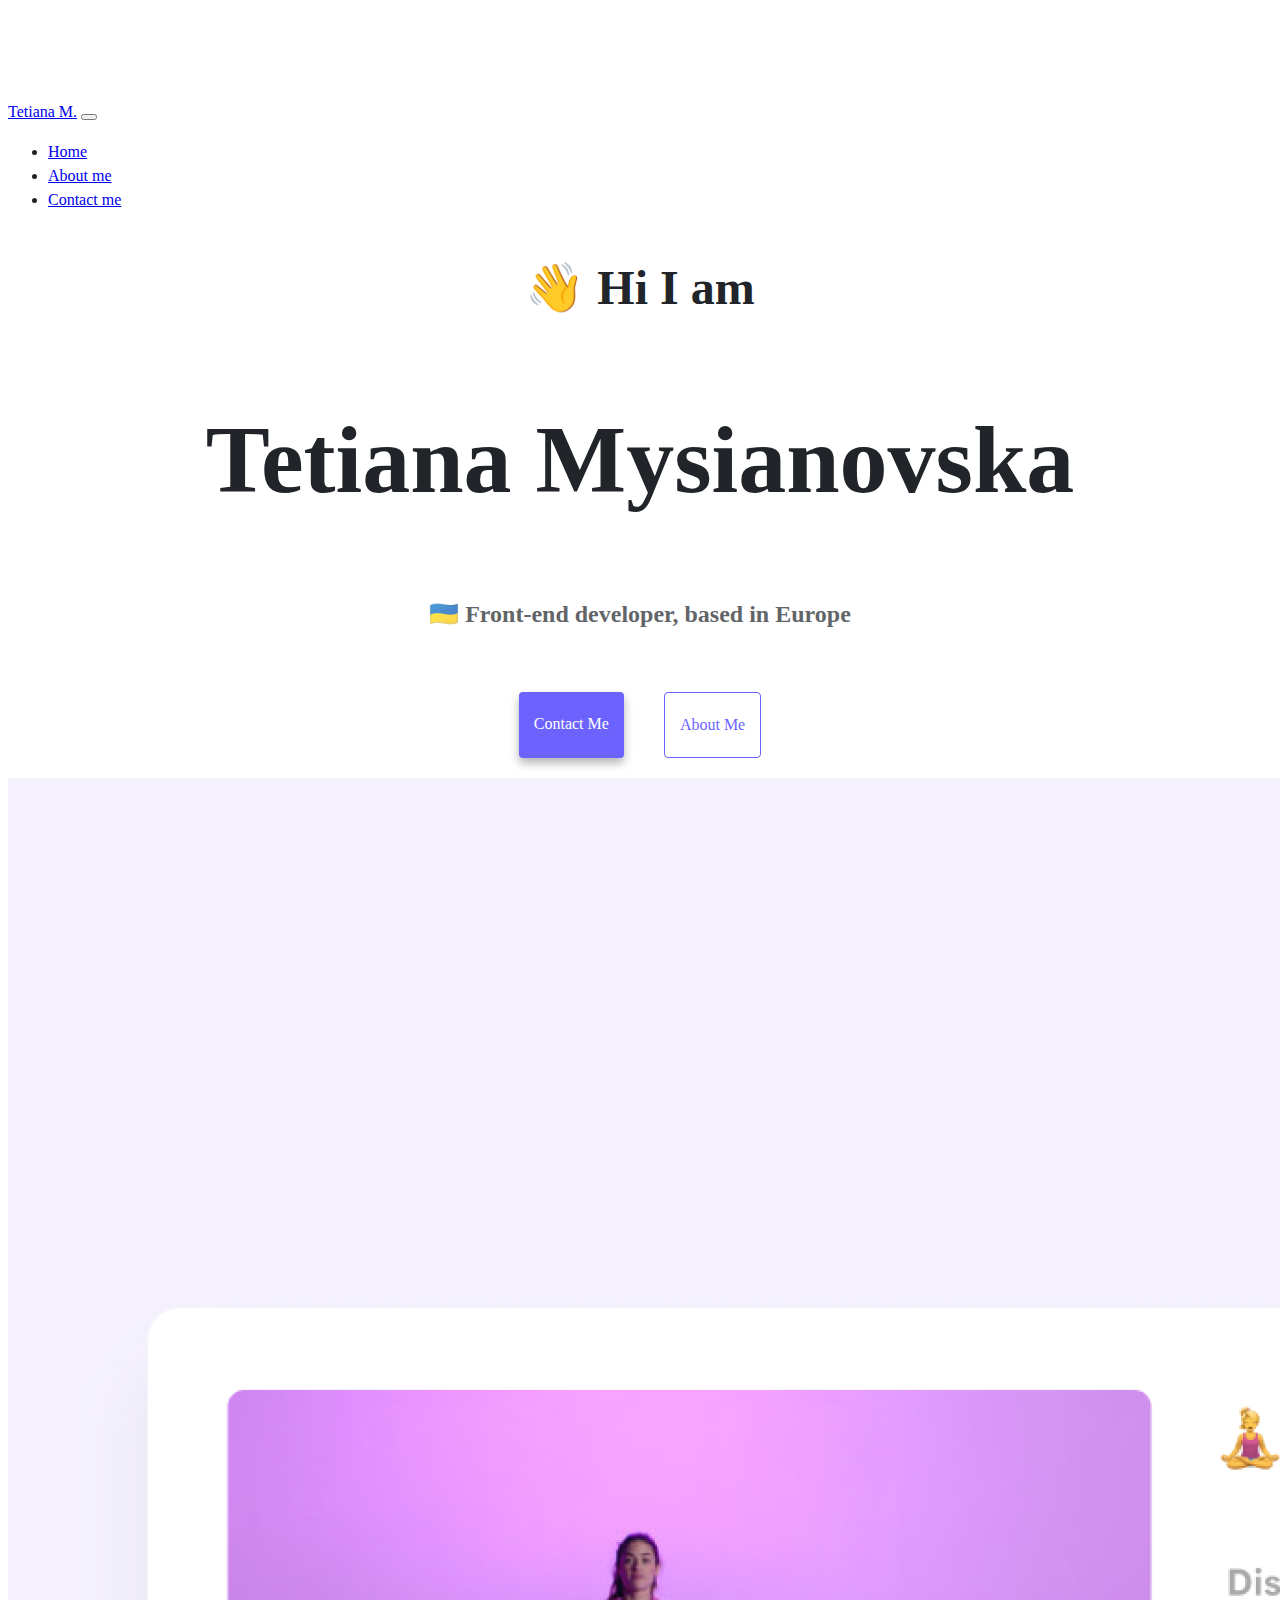
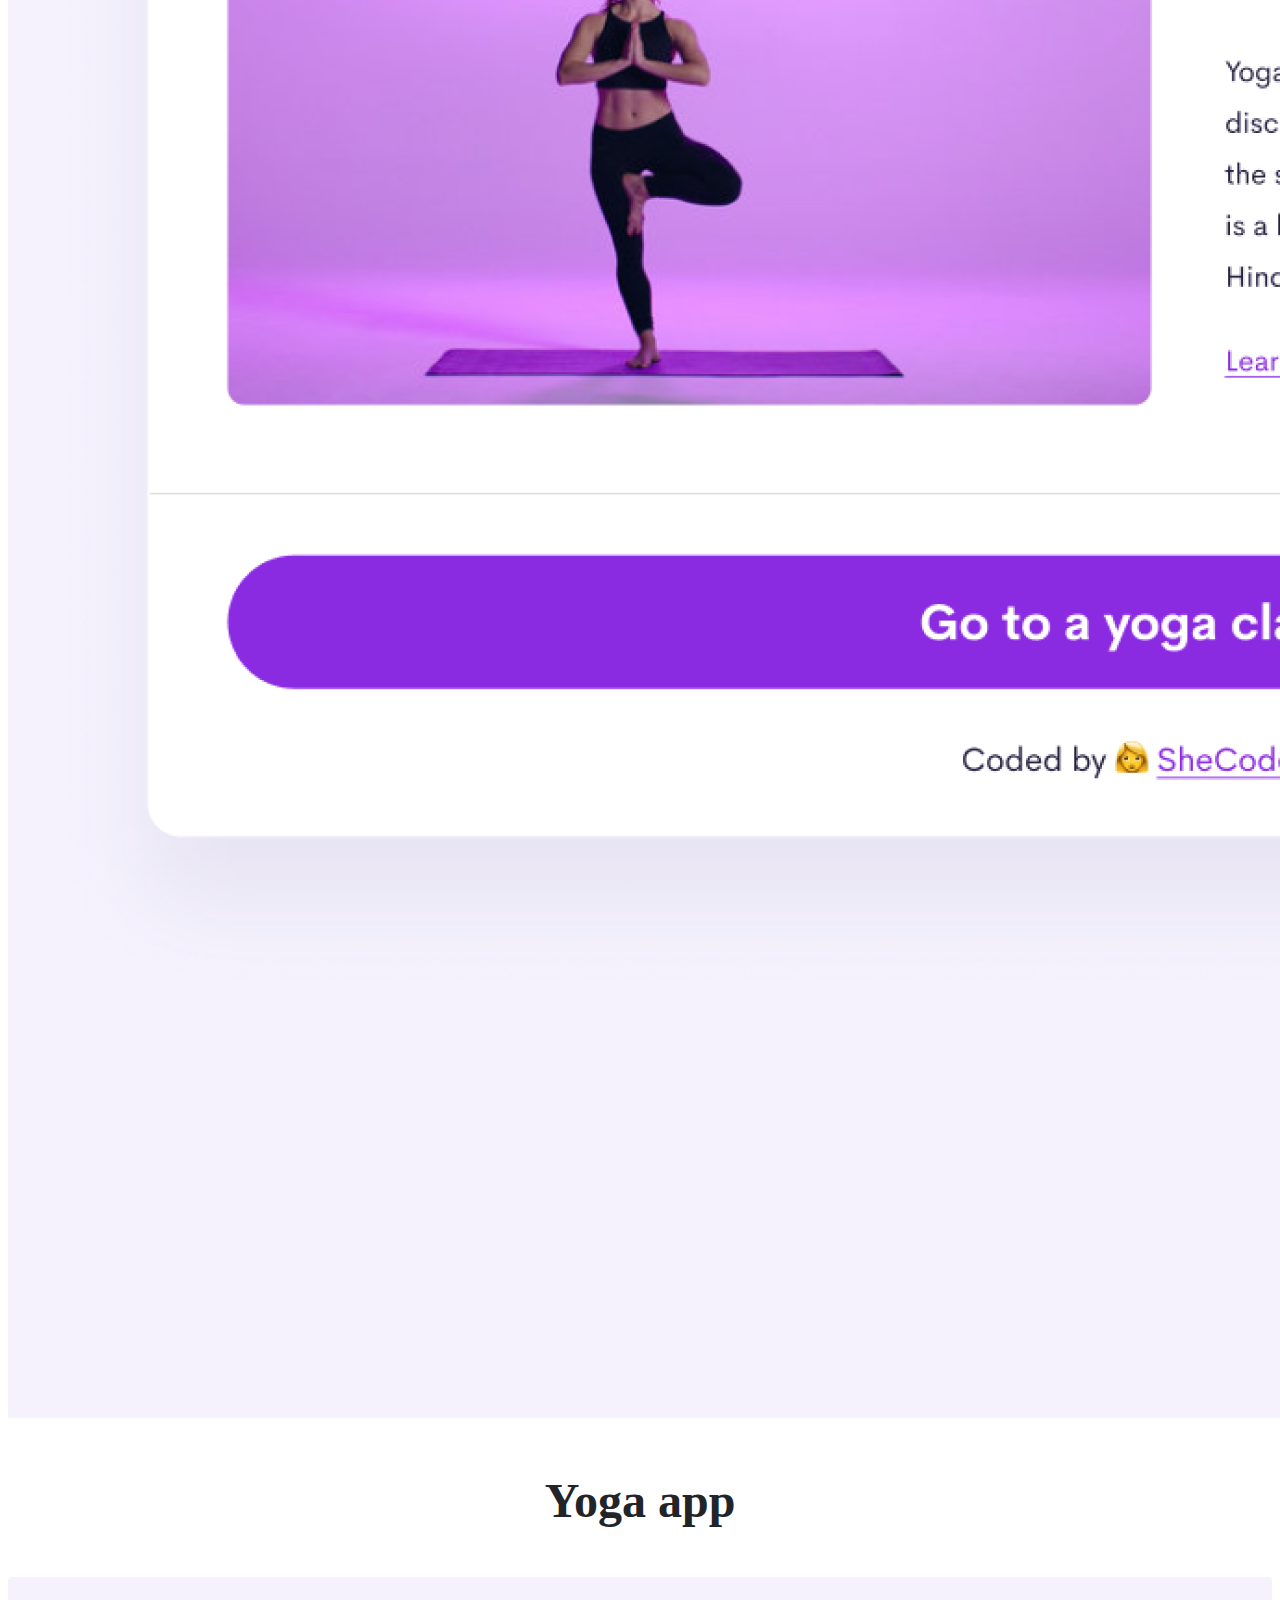
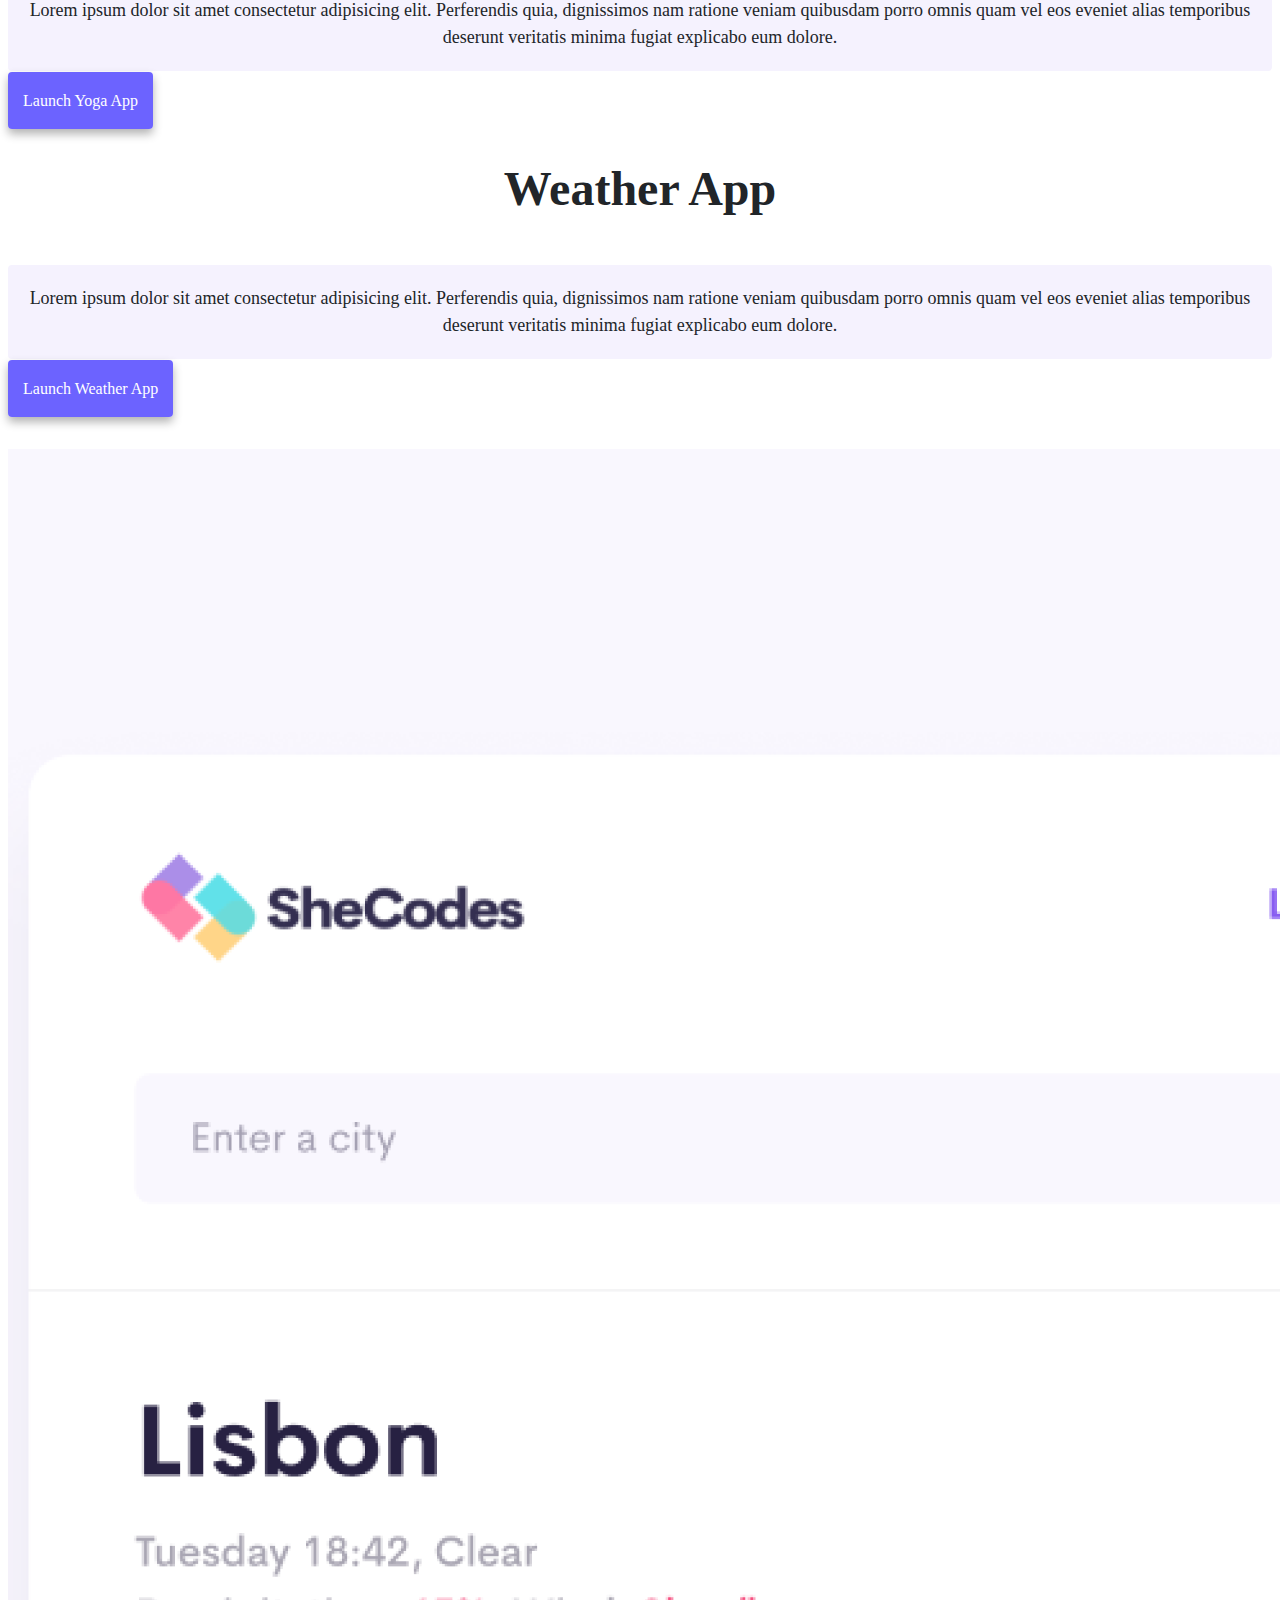
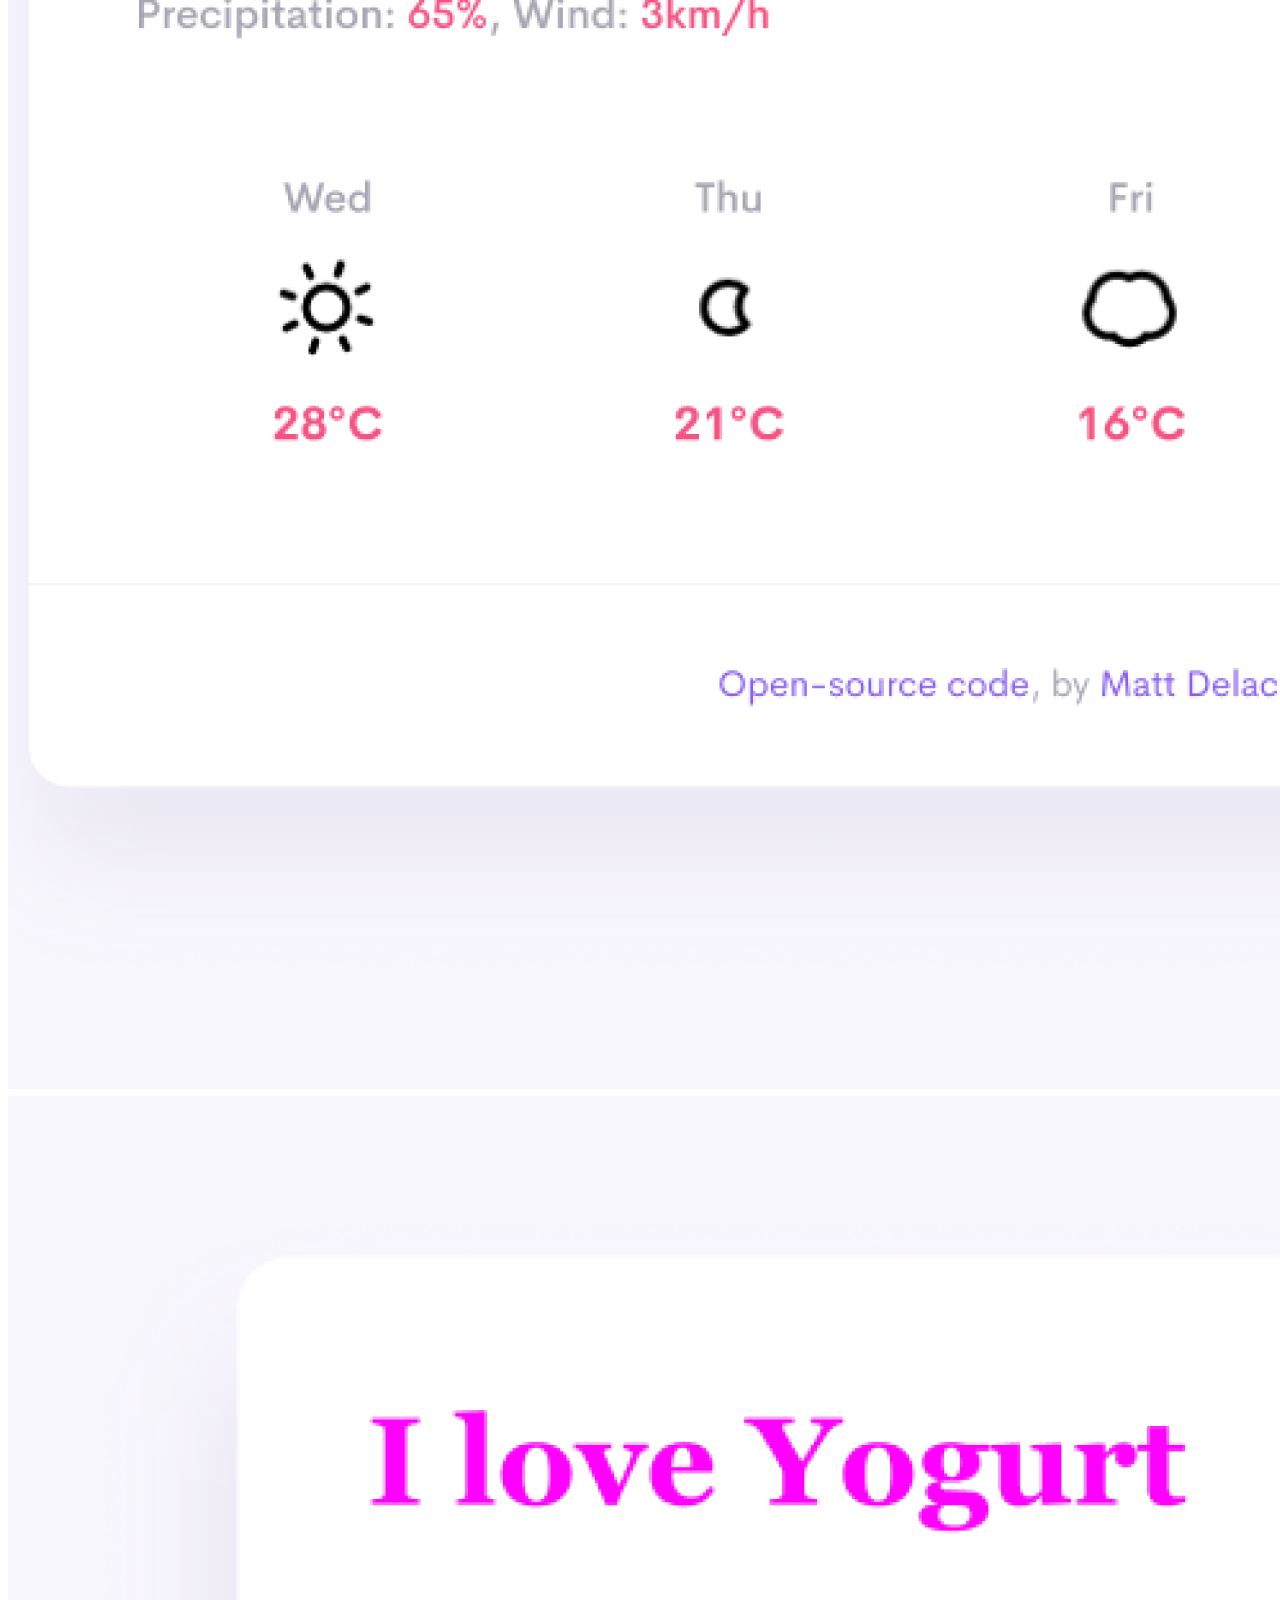
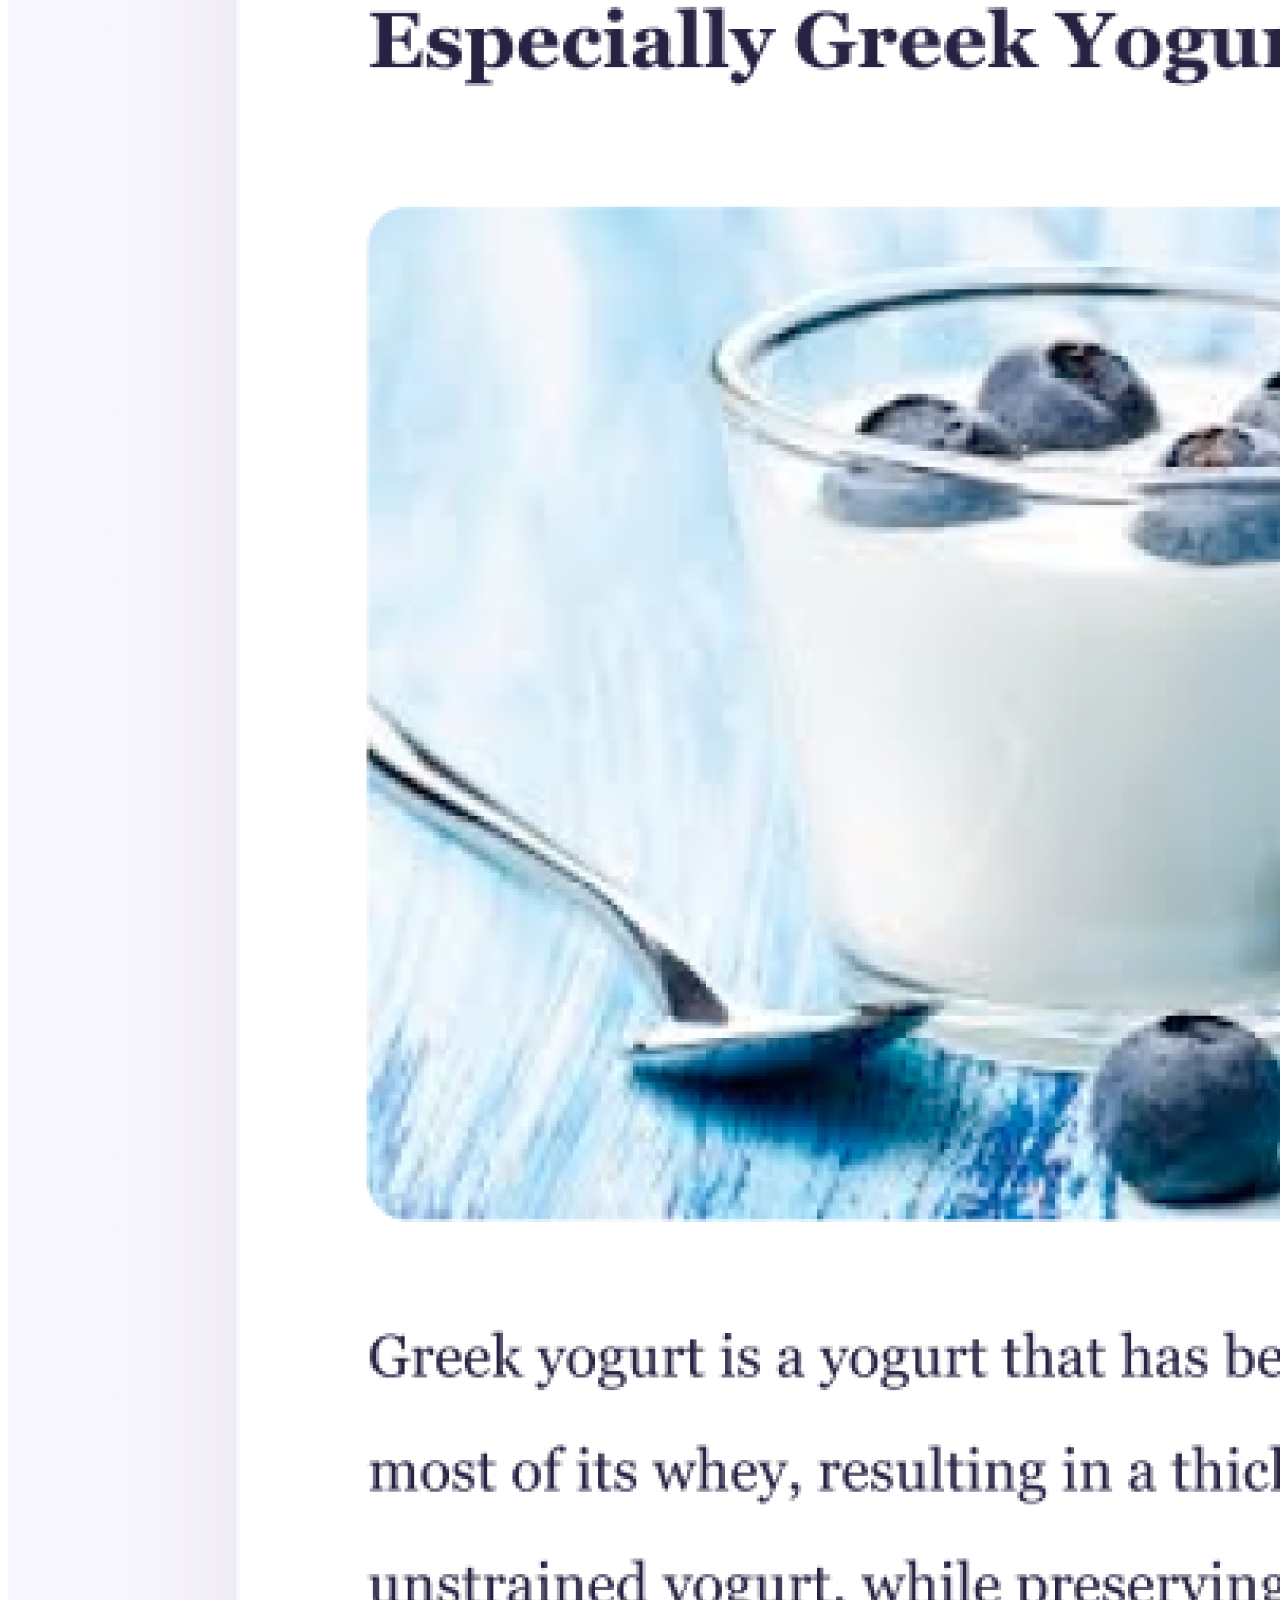
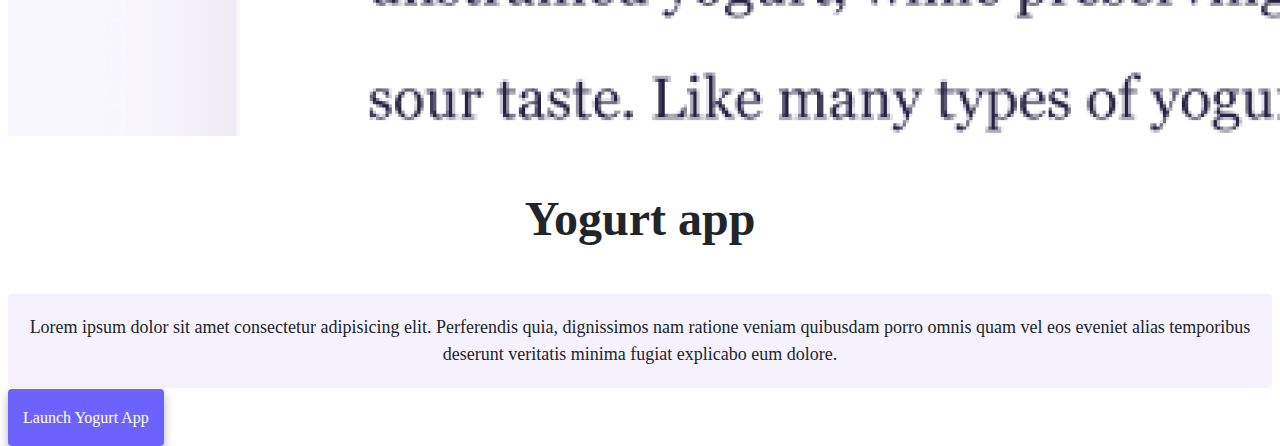
==== index.html @ bc9ecec6 "added homepage, about me page and styling to them" ====
<!DOCTYPE html>
<html lang="en">

<head>
    <meta charset="UTF-8" />
    <meta http-equiv="X-UA-Compatible" content="IE=edge" />
    <meta name="viewport" content="width=device-width, initial-scale=1.0" />
    <link href="https://cdn.jsdelivr.net/npm/bootstrap@5.3.2/dist/css/bootstrap.min.css" rel="stylesheet"
        integrity="sha384-T3c6CoIi6uLrA9TneNEoa7RxnatzjcDSCmG1MXxSR1GAsXEV/Dwwykc2MPK8M2HN" crossorigin="anonymous" />
    <script src="https://cdn.jsdelivr.net/npm/bootstrap@5.3.2/dist/js/bootstrap.bundle.min.js"
        integrity="sha384-C6RzsynM9kWDrMNeT87bh95OGNyZPhcTNXj1NW7RuBCsyN/o0jlpcV8Qyq46cDfL"
        crossorigin="anonymous"></script>
    <title>Tetiana M.</title>
    <link rel="stylesheet" href="style.css" />
</head>

<body>
    <nav class="navbar navbar-expand-lg bg-body-tertiary fixed-top">
        <div class="container-fluid">
            <a class="navbar-brand" href="index.html">Tetiana M.</a>
            <button class="navbar-toggler" type="button" data-bs-toggle="collapse" data-bs-target="#navbarNav"
                aria-controls="navbarNav" aria-expanded="false" aria-label="Toggle navigation">
                <span class="navbar-toggler-icon"></span>
            </button>
            <div class="collapse navbar-collapse" id="navbarNav">
                <ul class="navbar-nav">
                    <li class="nav-item">
                        <a class="nav-link active" aria-current="page" href="index.html">Home</a>
                    </li>
                    <li class="nav-item">
                        <a class="nav-link" href="about.html">About me</a>
                    </li>
                    <li class="nav-item">
                        <a class="nav-link" href="about.html#contact">Contact me</a>
                    </li>
                </ul>
            </div>
        </div>
    </nav>
    <h2>👋 Hi I am</h2>
    <h1>Tetiana Mysianovska</h1>
    <h3>🇺🇦 Front-end developer, based in Europe</h3>
    <div class="navigation-links">
        <a href="about.html#contact" class="contact-link">Contact me</a>
        <a href="about.html" class="about-link">About me</a>
    </div>
    <div class="container">
        <div class="row">
            <div class="col-md-6">
                <img src="images/yoga.png" class="img-fluid rounded" />
            </div>
            <div class="col-md-6">
                <h2 class="mb-3">Yoga app</h2>
                <p>
                    Lorem ipsum dolor sit amet consectetur adipisicing elit. Perferendis
                    quia, dignissimos nam ratione veniam quibusdam porro omnis quam vel
                    eos eveniet alias temporibus deserunt veritatis minima fugiat
                    explicabo eum dolore.
                </p>
                <div class="mt-5">
                    <a href="#" class="primary-link">Launch Yoga App</a>
                </div>
            </div>
        </div>
        <div class="row mt-5">
            <div class="col-md-6">
                <h2 class="mb-3">Weather App</h2>
                <p>
                    Lorem ipsum dolor sit amet consectetur adipisicing elit. Perferendis
                    quia, dignissimos nam ratione veniam quibusdam porro omnis quam vel
                    eos eveniet alias temporibus deserunt veritatis minima fugiat
                    explicabo eum dolore.
                </p>
                <div class="mb-5 mt-5">
                    <a href="#" class="primary-link">Launch Weather App</a>
                </div>
            </div>
            <div class="col-md-6">
                <img src="images/weather.png" class="img-fluid rounded" />
            </div>
        </div>
        <div class="row mt-5">
            <div class="col-md-6">
                <img src="images/yogurt.png" class="img-fluid rounded" />
            </div>
            <div class="col-md-6">
                <h2 class="mb-3">Yogurt app</h2>
                <p>
                    Lorem ipsum dolor sit amet consectetur adipisicing elit. Perferendis
                    quia, dignissimos nam ratione veniam quibusdam porro omnis quam vel
                    eos eveniet alias temporibus deserunt veritatis minima fugiat
                    explicabo eum dolore.
                </p>
                <div class="mt-5">
                    <a href="#" class="primary-link">Launch Yogurt App</a>
                </div>
            </div>
        </div>
    </div>
</body>

</html>
---- style.css ----
:root {
  --primary-color: #6c63ff;
  --secondary-color: #f5f2fe;
  --box-shadow: 0 5px 10px rgba(0, 0, 0, 0.3);
}

body {
  margin-top: 100px;
  font-family: var(--bs-font-sans-serif);
  font-size: 1rem;
  font-weight: 400;
  line-height: 1.5;
  color: #212529;
  background-color: #fff;
  -webkit-text-size-adjust: 100%;
  -webkit-tap-highlight-color: transparent;
}

h1,
h2,
h3 {
  text-align: center;
}

h1 {
  display: block;
  margin-block-start: 0.67em;
  margin-block-end: 0.67em;
  margin-inline-start: 0px;
  margin-inline-end: 0px;
  font-size: 96px;
}

h2 {
  font-size: 48px;
  margin-block-start: 0.83em;
  margin-block-end: 0.83em;
  margin-inline-start: 0px;
  margin-inline-end: 0px;
}

h3 {
  font-size: 24px;
  opacity: 0.7;
}

p {
  background: var(--secondary-color);
  padding: 20px;
  border-radius: 4px;
  font-size: 18px;
  line-height: 1.5;
  text-align: center;
}

.mb-5 {
  margin-bottom: 3rem !important;
}

.navigation-links {
  display: flex;
  margin-top: 40px;
  justify-content: center;
}

.navigation-links a {
  margin: 20px;
  border-radius: 4px;
  padding: 20px 15px;
  text-decoration: none;
  text-transform: capitalize;
}

.contact-link {
  background: var(--primary-color);
  box-shadow: var(--box-shadow);
  color: white;
}

.about-link {
  color: var(--primary-color);
  border: 1px solid var(--primary-color);
}

.homepage-link {
  color: var(--primary-color);
  text-align: center;
  display: block;
}

.about-paragraphs {
  display: flex;
  margin: 30px 0;
}

.about-paragraphs p {
  margin: 10px;
}

.email-link {
  display: flex;
  justify-content: center;
  color: var(--primary-color);
  font-size: 28px;
  text-decoration: none;
}

.email-link:hover {
  text-decoration: underline;
}

.primary-link {
  border-radius: 4px;
  padding: 20px 15px;
  text-decoration: none;
  text-transform: capitalize;
  background: var(--primary-color);
  box-shadow: var(--box-shadow);
  color: white;
}

a:-webkit-any-link {
  cursor: pointer;
}
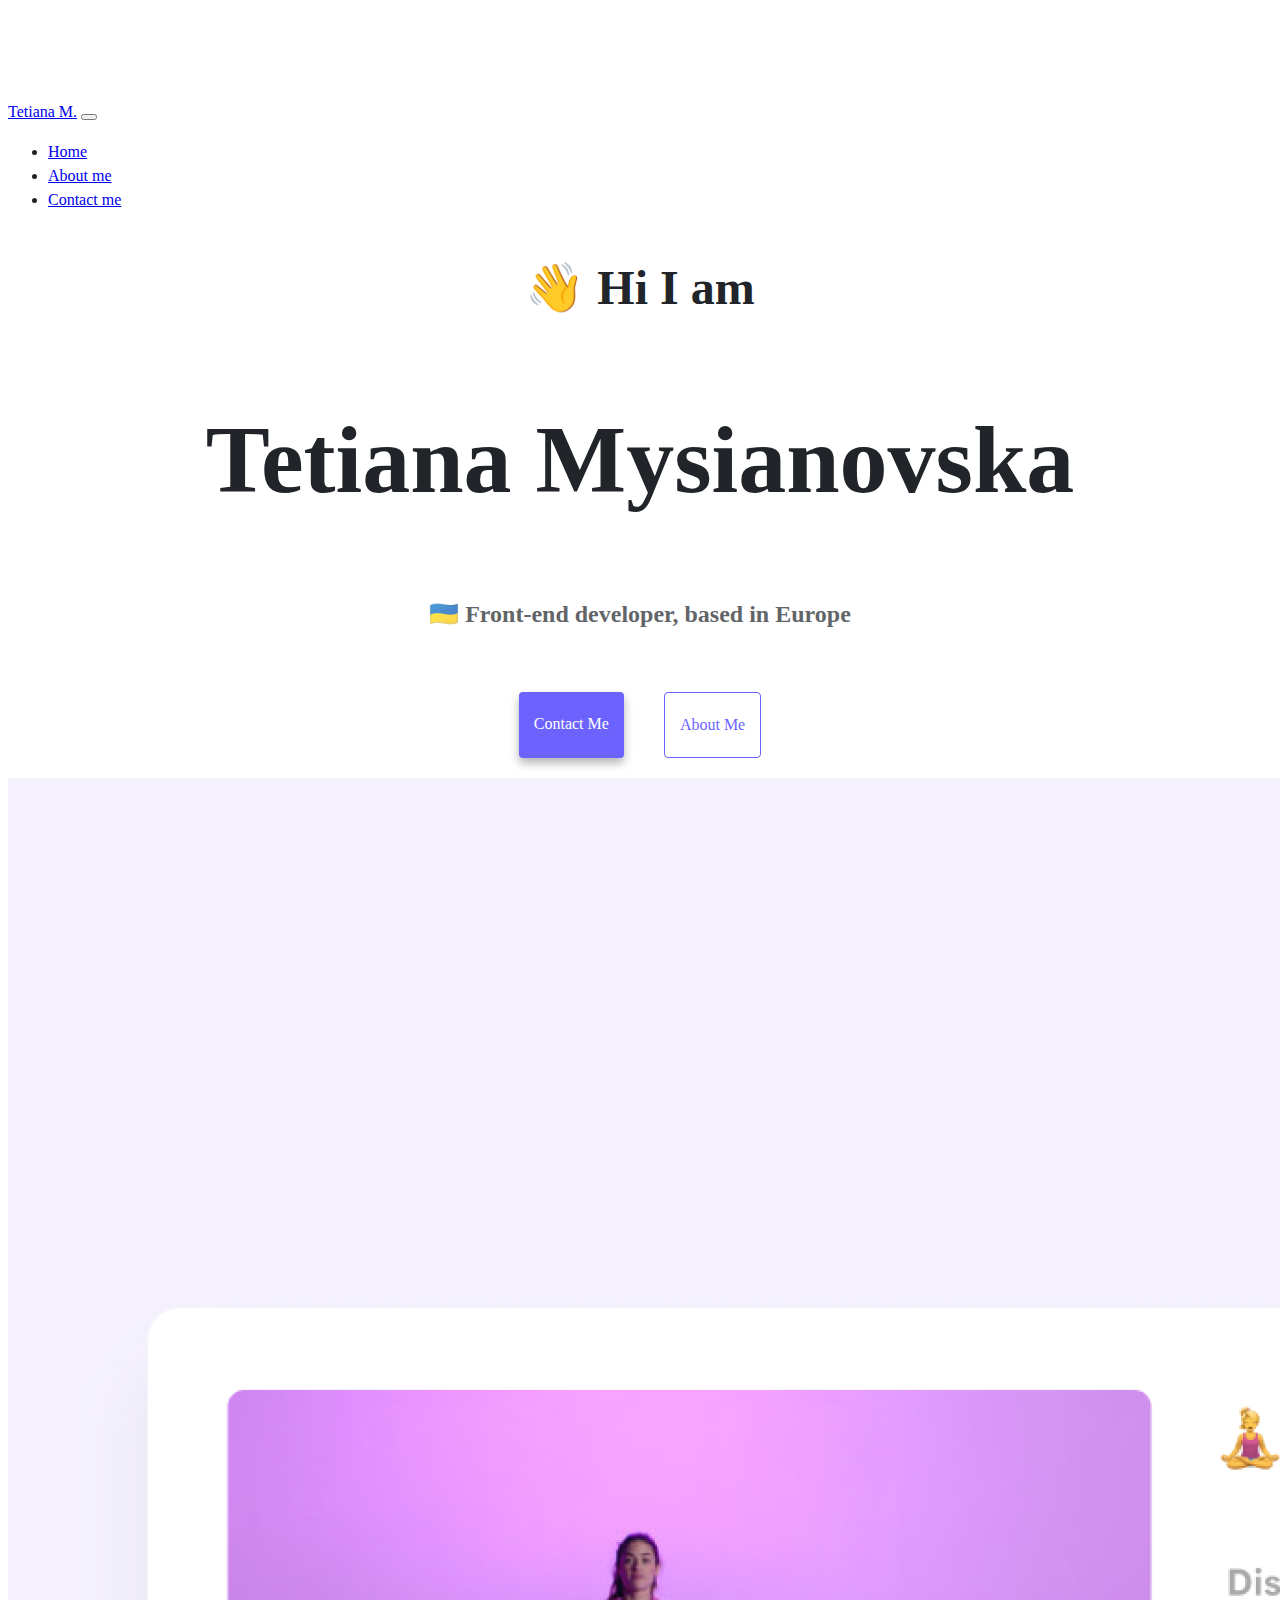
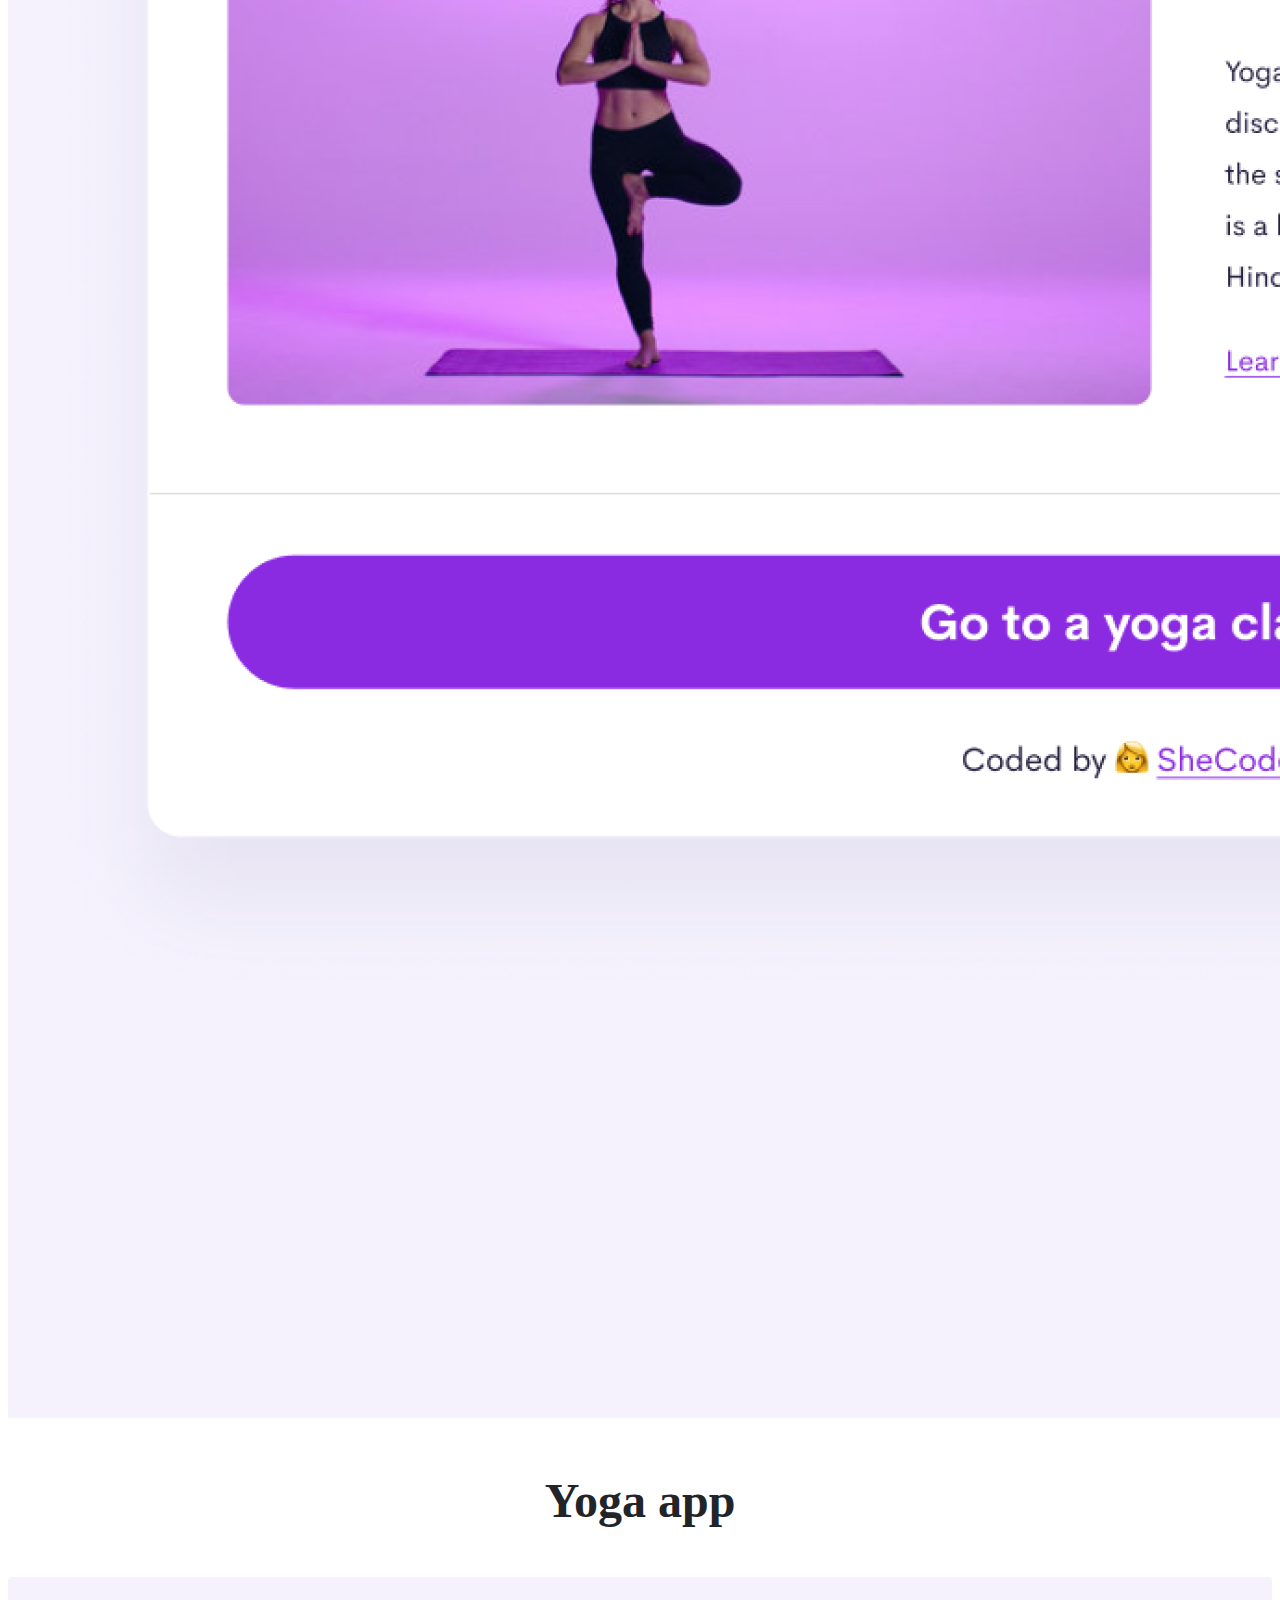
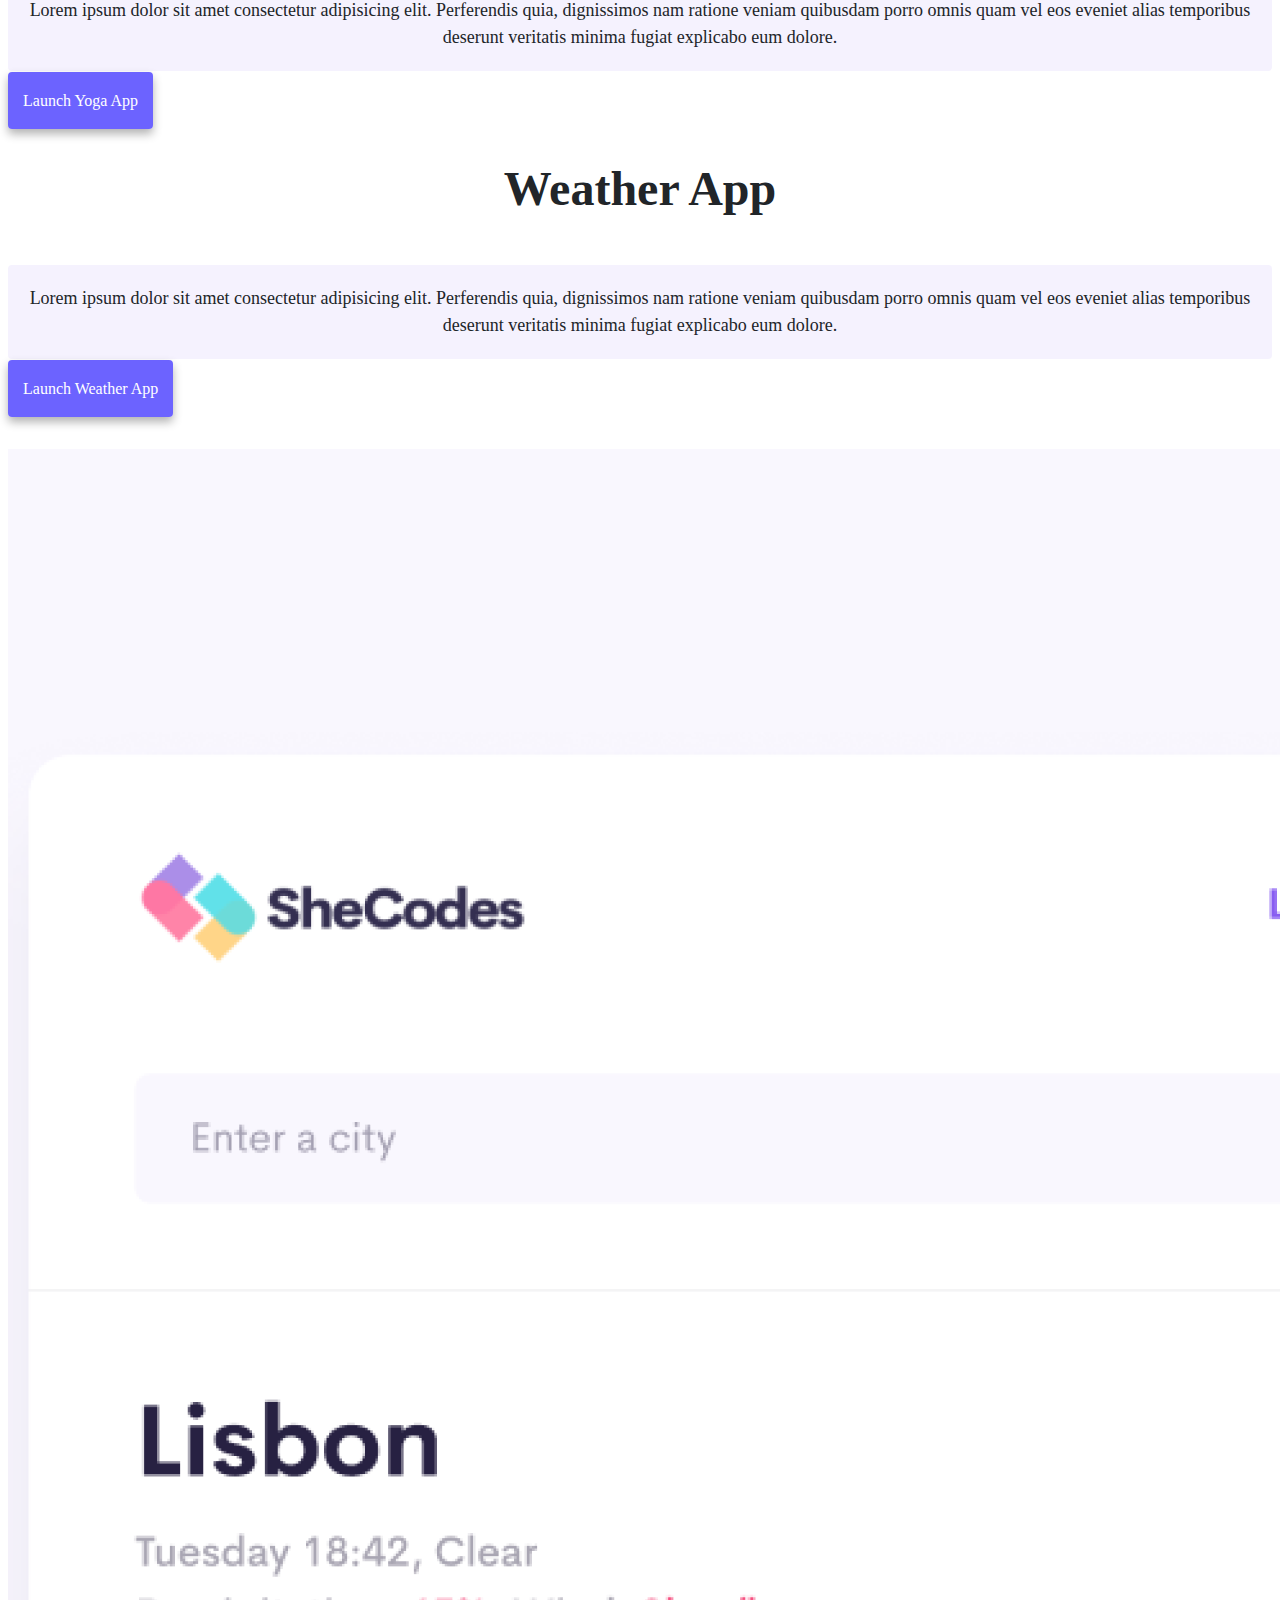
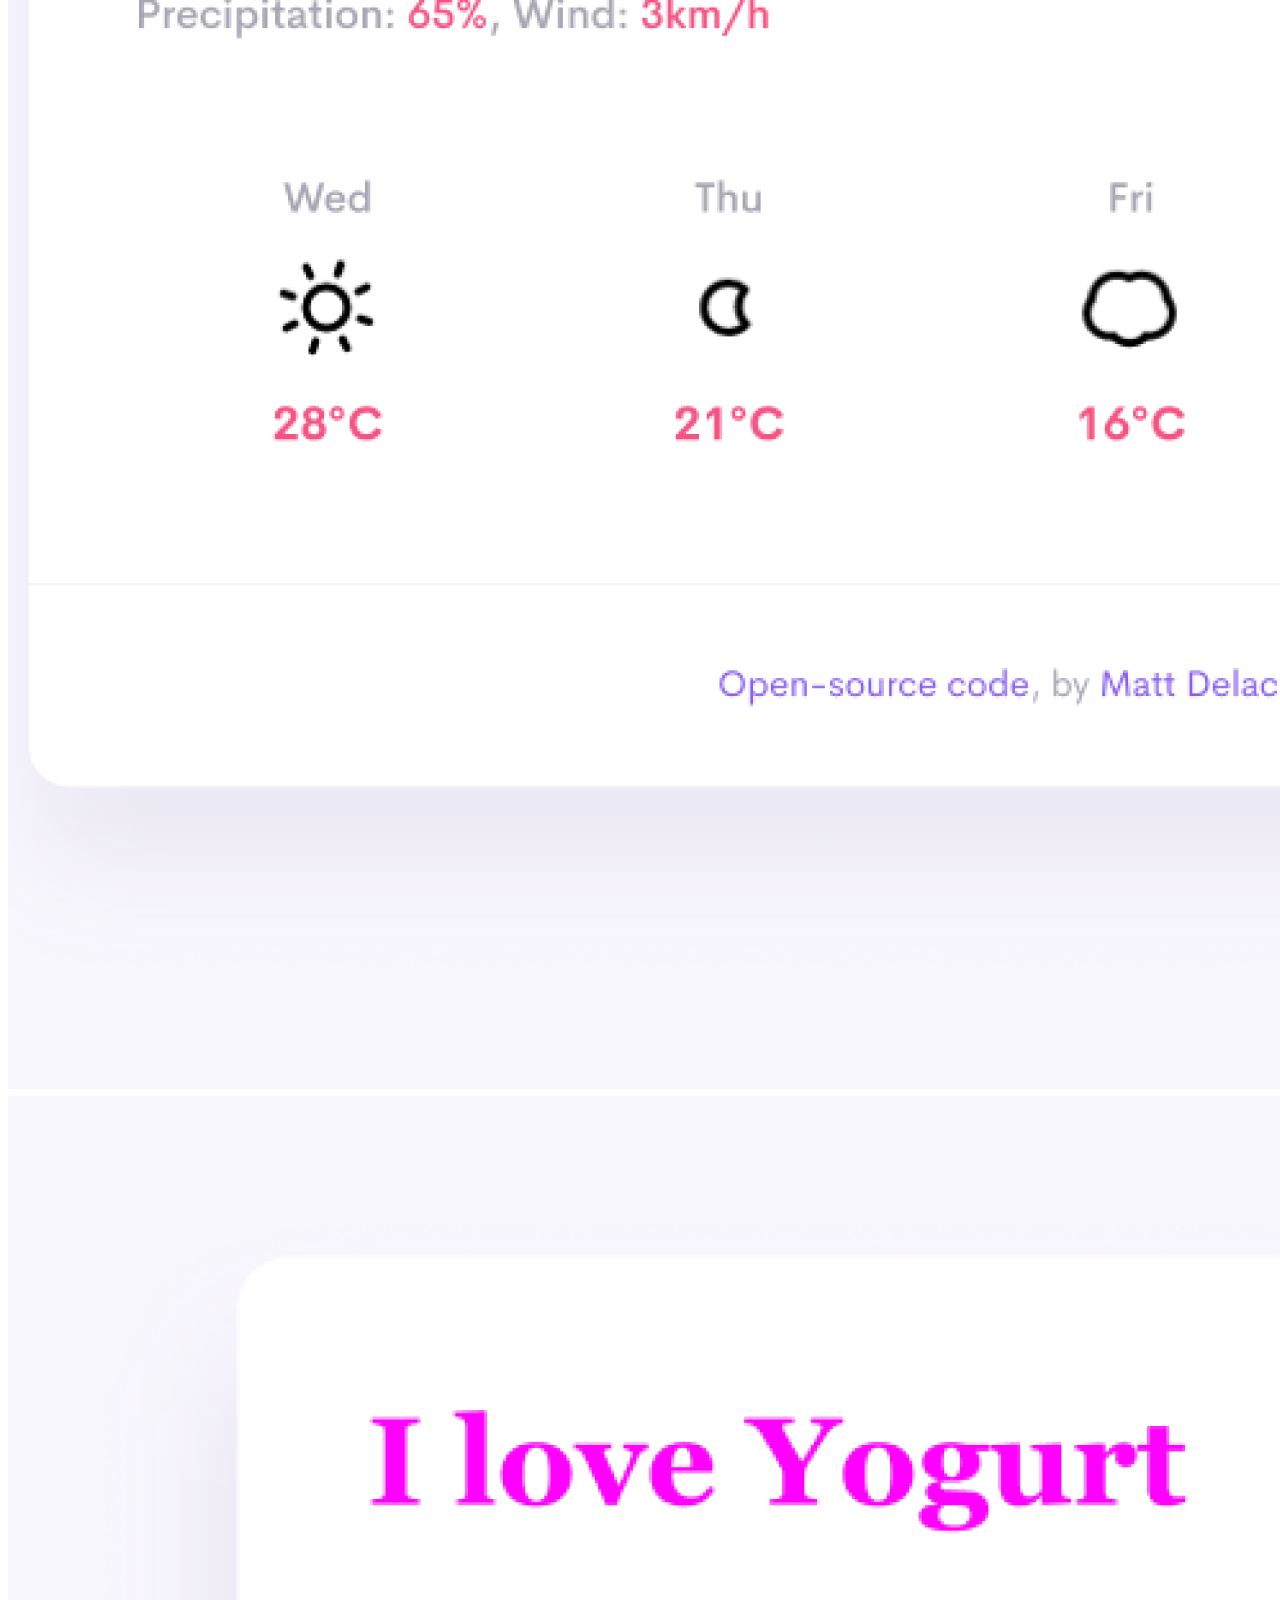
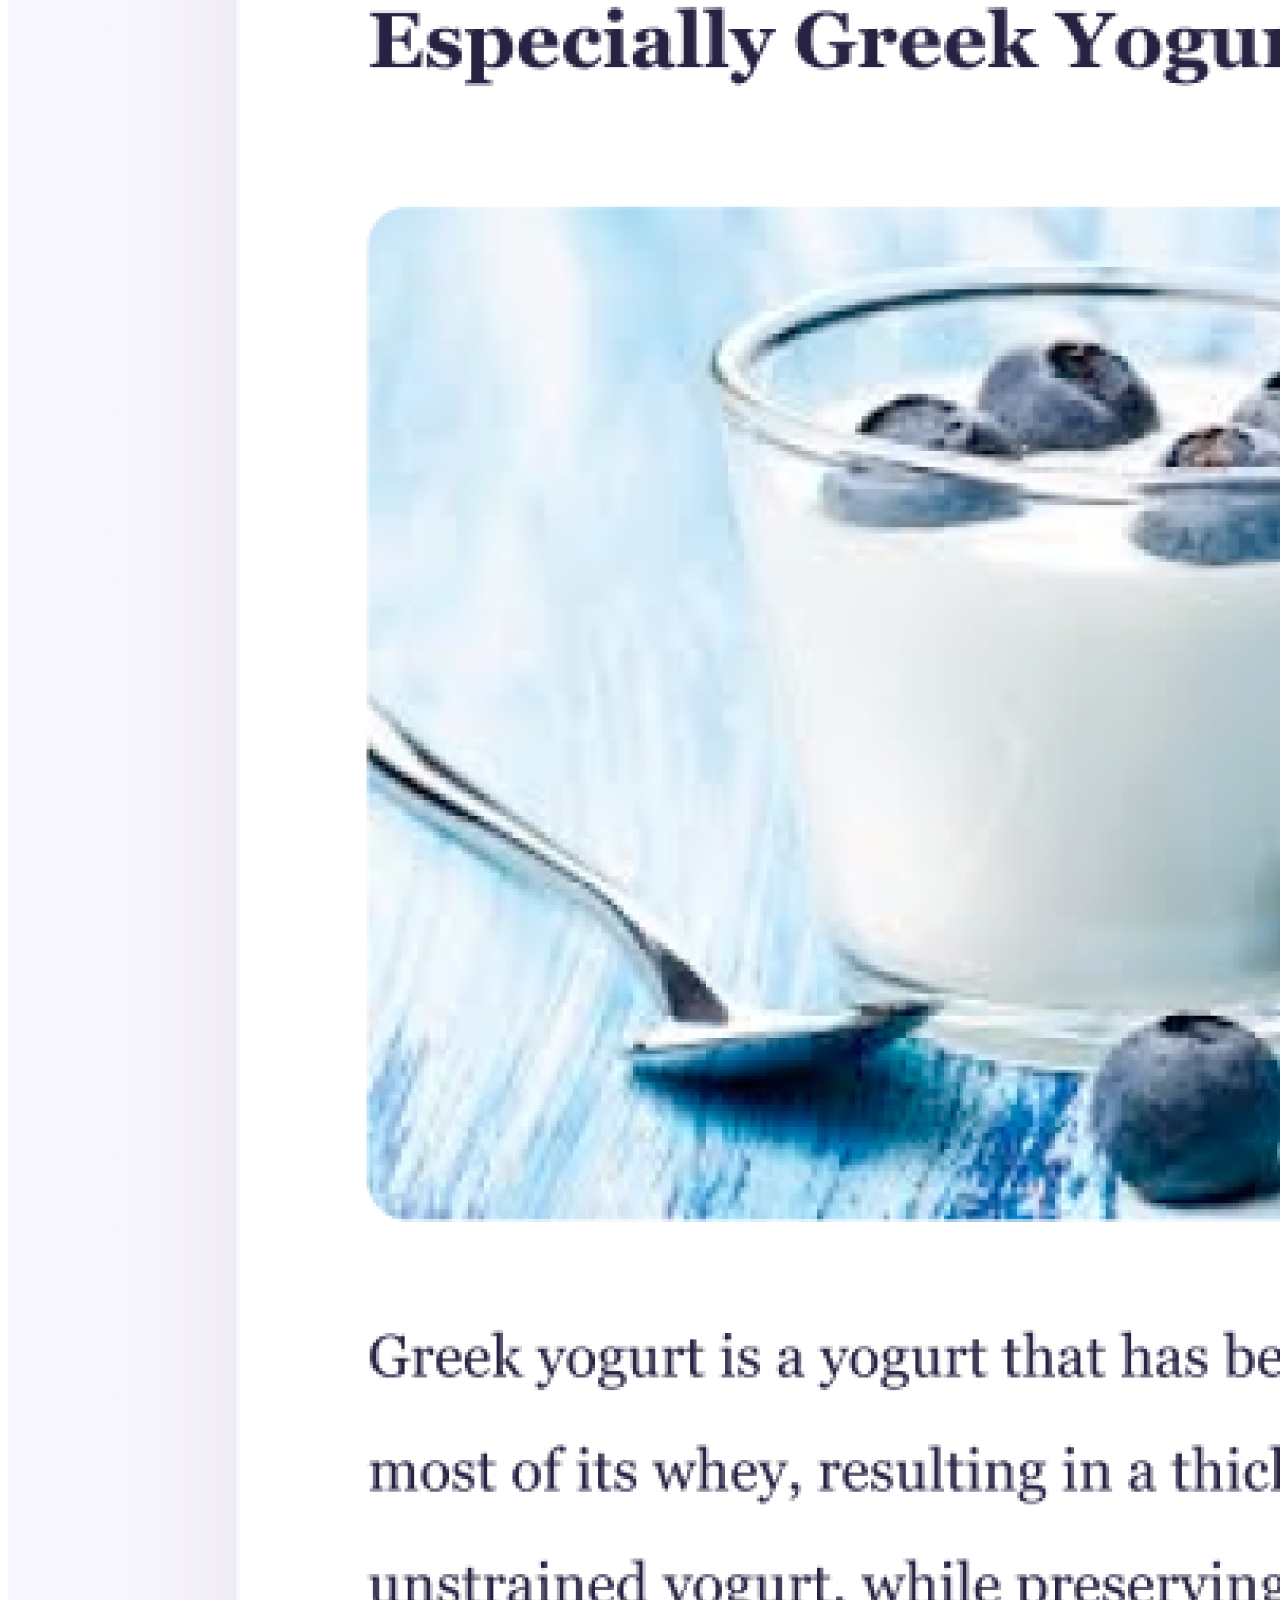
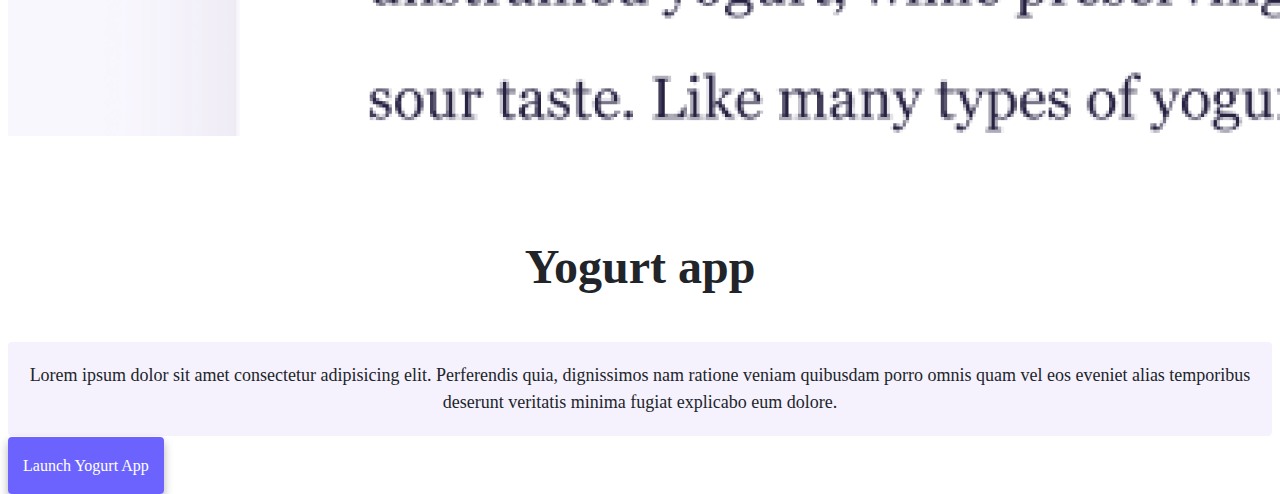
==== commit c16e6d65: "added margin bottom" ====
--- a/index.html
+++ b/index.html
@@ -5,12 +5,13 @@
     <meta charset="UTF-8" />
     <meta http-equiv="X-UA-Compatible" content="IE=edge" />
     <meta name="viewport" content="width=device-width, initial-scale=1.0" />
+    <meta name="description" content="This is a web page I builded as a part of my Code learning">
     <link href="https://cdn.jsdelivr.net/npm/bootstrap@5.3.2/dist/css/bootstrap.min.css" rel="stylesheet"
         integrity="sha384-T3c6CoIi6uLrA9TneNEoa7RxnatzjcDSCmG1MXxSR1GAsXEV/Dwwykc2MPK8M2HN" crossorigin="anonymous" />
     <script src="https://cdn.jsdelivr.net/npm/bootstrap@5.3.2/dist/js/bootstrap.bundle.min.js"
         integrity="sha384-C6RzsynM9kWDrMNeT87bh95OGNyZPhcTNXj1NW7RuBCsyN/o0jlpcV8Qyq46cDfL"
         crossorigin="anonymous"></script>
-    <title>Tetiana M.</title>
+    <title>My web page - Tetiana M.</title>
     <link rel="stylesheet" href="style.css" />
 </head>
 
@@ -41,13 +42,13 @@
     <h1>Tetiana Mysianovska</h1>
     <h3>🇺🇦 Front-end developer, based in Europe</h3>
     <div class="navigation-links">
-        <a href="about.html#contact" class="contact-link">Contact me</a>
-        <a href="about.html" class="about-link">About me</a>
+        <a href="about.html#contact" class="contact-link" title="Contact button">Contact me</a>
+        <a href="about.html" class="about-link" title="About page">About me</a>
     </div>
     <div class="container">
         <div class="row">
             <div class="col-md-6">
-                <img src="images/yoga.png" class="img-fluid rounded" />
+                <img src="images/yoga.png" class="img-fluid rounded d-none d-lg-block" alt="an app about yoga" />
             </div>
             <div class="col-md-6">
                 <h2 class="mb-3">Yoga app</h2>
@@ -58,7 +59,7 @@
                     explicabo eum dolore.
                 </p>
                 <div class="mt-5">
-                    <a href="#" class="primary-link">Launch Yoga App</a>
+                    <a href="#" class="primary-link" title="go to yoga app">Launch Yoga App</a>
                 </div>
             </div>
         </div>
@@ -72,16 +73,17 @@
                     explicabo eum dolore.
                 </p>
                 <div class="mb-5 mt-5">
-                    <a href="#" class="primary-link">Launch Weather App</a>
+                    <a href="#" class="primary-link" title="go to weather app">Launch Weather App</a>
                 </div>
             </div>
             <div class="col-md-6">
-                <img src="images/weather.png" class="img-fluid rounded" />
+                <img src="images/weather.png" class="img-fluid rounded d-none d-lg-block" alt="weather app" />
             </div>
         </div>
         <div class="row mt-5">
             <div class="col-md-6">
-                <img src="images/yogurt.png" class="img-fluid rounded" />
+                <img src="images/yogurt.png" class="img-fluid rounded d-none d-lg-block mb-5"
+                    alt="an app about yogurt" />
             </div>
             <div class="col-md-6">
                 <h2 class="mb-3">Yogurt app</h2>
@@ -92,7 +94,7 @@
                     explicabo eum dolore.
                 </p>
                 <div class="mt-5">
-                    <a href="#" class="primary-link">Launch Yogurt App</a>
+                    <a href="#" class="primary-link mb-5" title="go to yogurt app">Launch Yogurt App</a>
                 </div>
             </div>
         </div>
--- a/style.css
+++ b/style.css
@@ -122,3 +122,15 @@
 a:-webkit-any-link {
   cursor: pointer;
 }
+
+@media (max-width: 600px) {
+  h1 {
+    font-size: 32px;
+    font-weight: 500;
+  }
+
+  .primary-link {
+    display: block;
+    text-align: center;
+  }
+}
